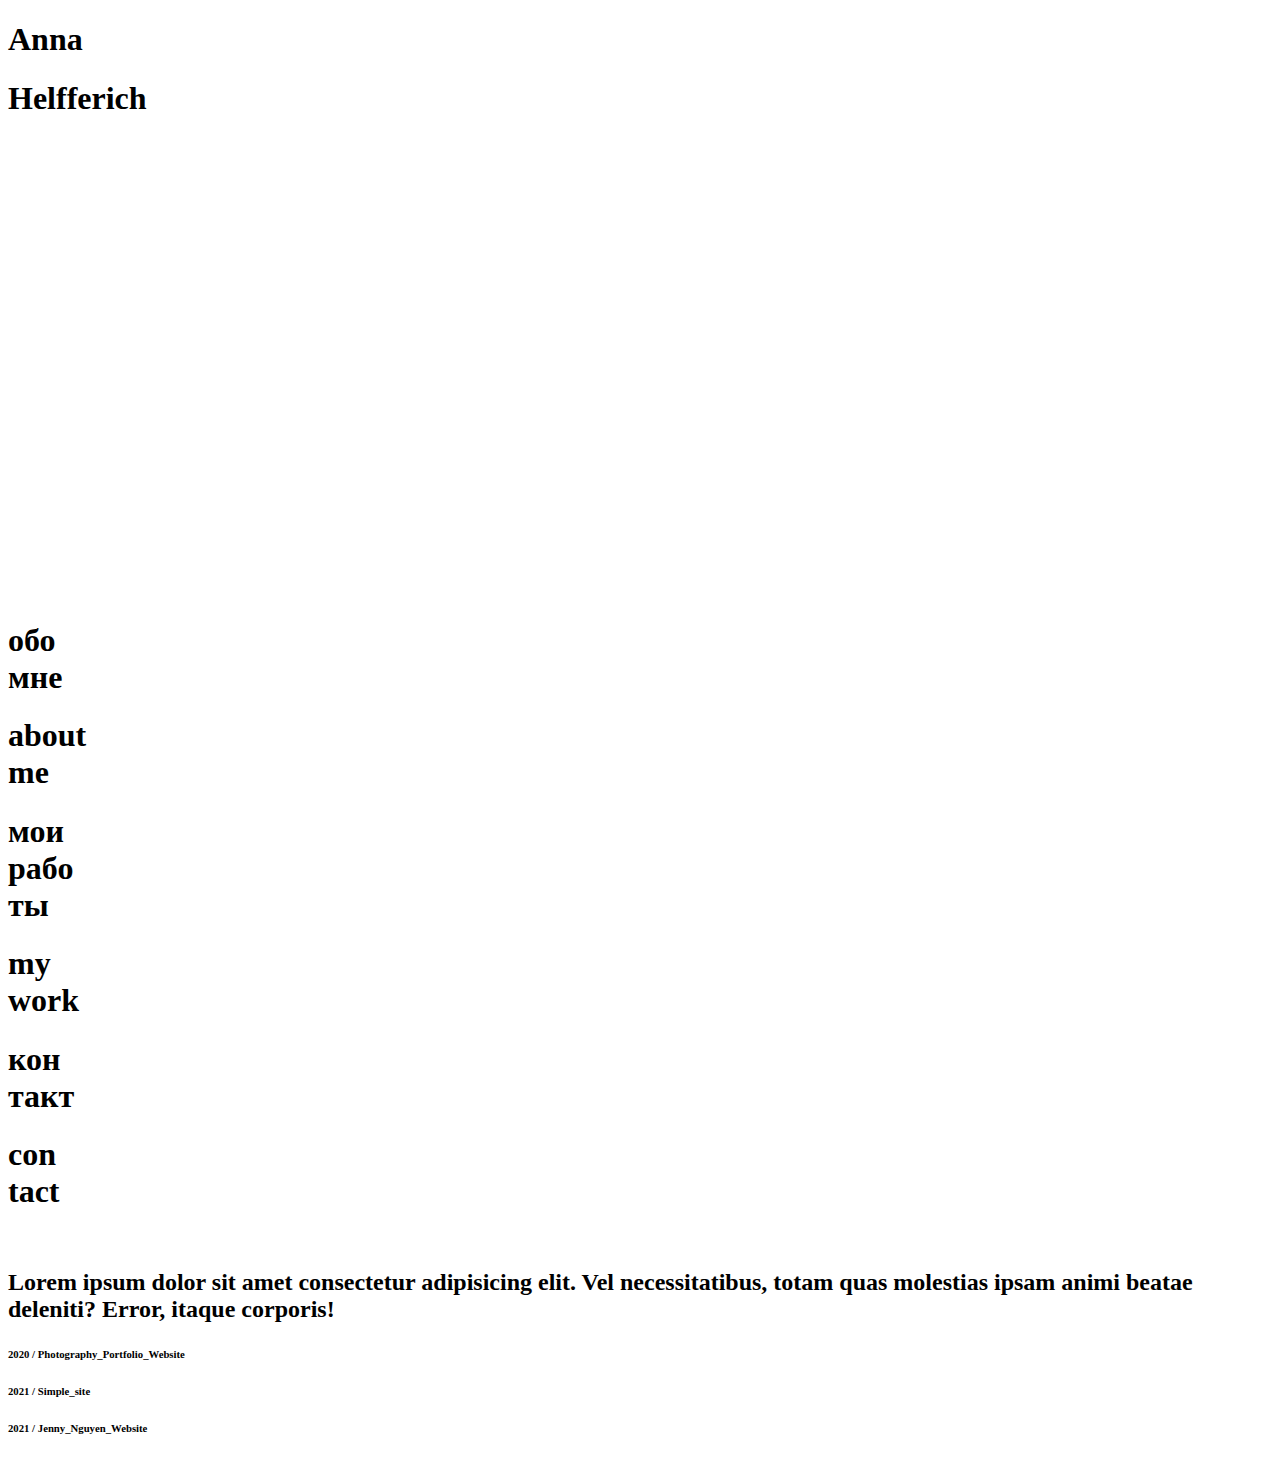
==== index.html @ 1a810a00 "19.05.2021" ====
<!DOCTYPE html>
<html lang="en">
  <head>
    <meta charset="UTF-8" />
    <meta http-equiv="X-UA-Compatible" content="IE=edge" />
    <meta name="viewport" content="width=device-width, initial-scale=1.0" />
    <link
      rel="stylesheet"
      href="https://cdnjs.cloudflare.com/ajax/libs/font-awesome/5.15.3/css/all.min.css"
      integrity="sha512-iBBXm8fW90+nuLcSKlbmrPcLa0OT92xO1BIsZ+ywDWZCvqsWgccV3gFoRBv0z+8dLJgyAHIhR35VZc2oM/gI1w=="
      crossorigin="anonymous"
      referrerpolicy="no-referrer"
    />
    <link rel="stylesheet" href="scss/style.css" />

    <title>Anna</title>
  </head>
  <body>
    <!-- ANNA HELFFERICH -->
    <aside class="left_name flex flex-jc-c flex-ai-c flex-fd-c">
      <h1 id="name"><span>A</span>nna</h1>
      <h1 id="name"><span>H</span>elfferich</h1>
      <!-- PORTRAIT -->
      <div class="anna_portrait position">
        <video autoplay muted loop>
          <source src="videos/portrait_color.mp4" />
        </video>
      </div>
      <!-- WORK -->
      <div class="anna_work position">
        <video autoplay muted loop>
          <source src="videos/work_color.mp4" />
        </video>
      </div>
      <!-- CONTACT -->
      <div class="anna_contact position">
        <video autoplay muted loop>
          <source src="videos/contact_color.mp4" />
        </video>
      </div>
    </aside>
    <!-- RIGHT SIDE -->
    <main class="selection position flex flex-ai-c flex-jc-se">
      <!-- ABOUT ME -->
      <div id="translate" class="selection_about flex flex-ai-c flex-jc-c">
        <div class="russian flex flex-ai-c flex-jc-c">
          <h1 id="russian" class="about_russian">
            обо <br />
            мне
          </h1>
        </div>
        <div class="english position flex flex-ai-c flex-jc-c">
          <h1 id="english" class="about_english">
            about <br />
            me
          </h1>
        </div>
      </div>
      <!-- WORK -->
      <div id="translate" class="selection_work flex flex-ai-c flex-jc-c">
        <div class="russian flex flex-ai-c flex-jc-c">
          <h1 id="russian" class="work_russian">
            мои <br />
            рабо <br />
            ты
          </h1>
        </div>
        <div class="english position flex flex-ai-c flex-jc-c">
          <h1 id="english" class="work_english">
            my <br />
            work
          </h1>
        </div>
      </div>
      <!-- CONTACT -->
      <div id="translate" class="selection_contact flex flex-ai-c flex-jc-c">
        <div class="russian flex flex-ai-c flex-jc-c">
          <h1 id="russian" class="contact_russian">
            кон <br />
            такт
          </h1>
        </div>
        <div class="english position flex flex-ai-c flex-jc-c">
          <h1 id="english" class="contact_english">
            con <br />
            tact
          </h1>
        </div>
      </div>
    </main>
    <!-- ABOUT ME -->
    <section id="aboutMe" class="position-f flex flex-ai-c flex-jc-c">
      <div class="aboutMe position-r flex flex-ai-c flex-jc-se">
        <div class="portrait">
          <img src="./img/1.jpg" alt="" />
        </div>
        <div class="aboutMe_info">
          <h2>
            Lorem ipsum dolor sit amet consectetur adipisicing elit. Vel
            necessitatibus, totam quas molestias ipsam animi beatae deleniti?
            Error, itaque corporis!
          </h2>
        </div>
        <i id="close" class="fas fa-times position"></i>
      </div>
    </section>

    <!-- WORK -->
    <section id="myWork" class="position-f flex flex-ai-c flex-jc-c">
      <div class="work_acc flex flex-fd-c">
        <div class="work_one">
          <div class="work_title">
            <h6 id="trigger">2020 / Photography_Portfolio_Website</h6>
          </div>
          <div id="work_first" class="work_info"></div>
        </div>
        <div class="work_one">
          <div class="work_title">
            <h6 id="trigger">2021 / Simple_site</h6>
          </div>
          <div class="work_info"></div>
        </div>
        <div class="work_one">
          <div class="work_title">
            <h6 id="trigger">2021 / Jenny_Nguyen_Website</h6>
          </div>
          <div class="work_info"></div>
        </div>
      </div>
      <i id="close_work" class="fas fa-times position"></i>
    </section>
    <div class="cursor position"></div>
    <div class="lineOne position"></div>
    <div class="lineTwo position"></div>

    <script
      src="https://cdnjs.cloudflare.com/ajax/libs/jquery/3.6.0/jquery.min.js"
      integrity="sha512-894YE6QWD5I59HgZOGReFYm4dnWc1Qt5NtvYSaNcOP+u1T9qYdvdihz0PPSiiqn/+/3e7Jo4EaG7TubfWGUrMQ=="
      crossorigin="anonymous"
    ></script>
    <script src="js/custom_cursor.js"></script>
    <script src="js/aboutMe.js"></script>
    <script src="js/work.js"></script>
  </body>
</html>
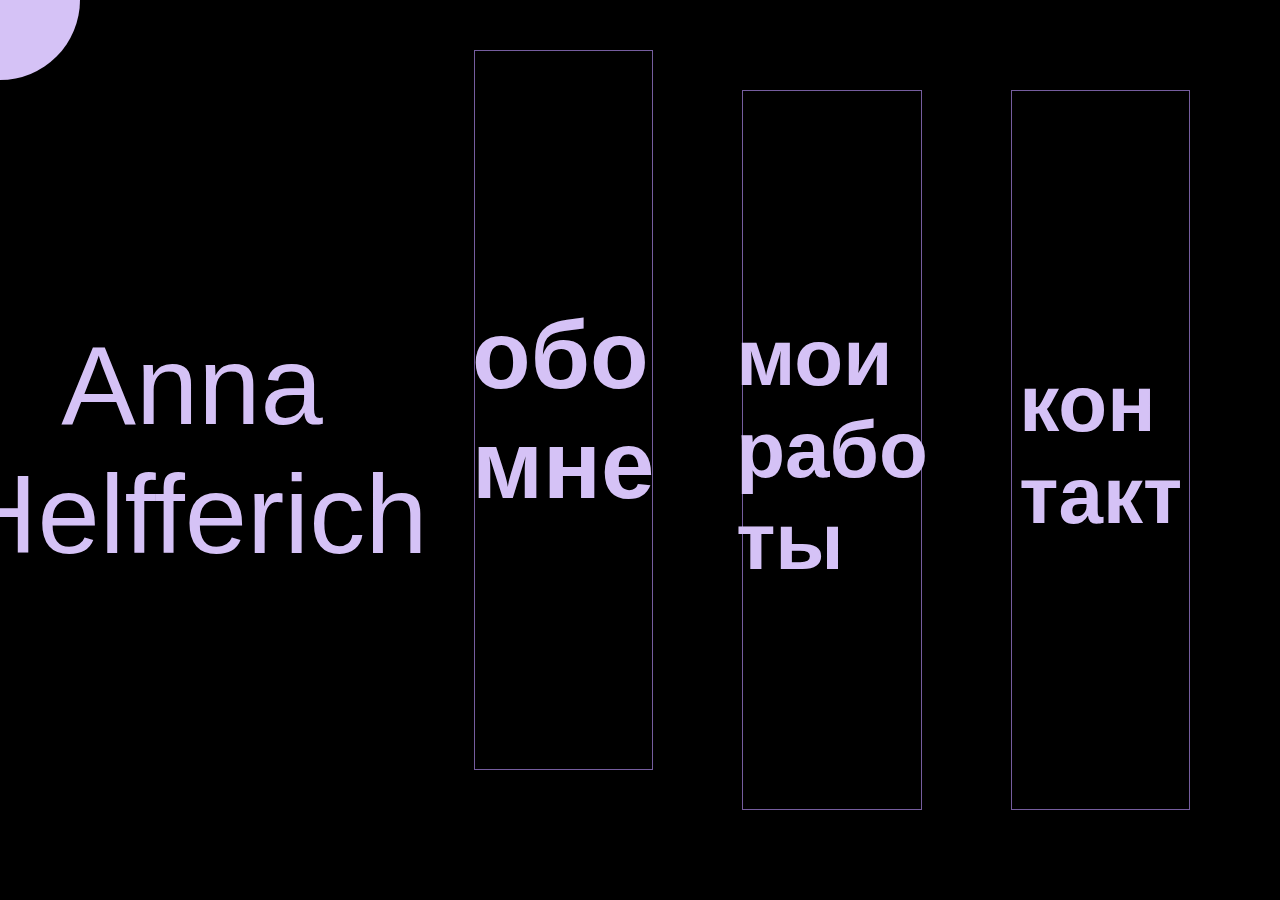
==== commit 1eb9050f: "19.05.2021_photos for work" ====
--- a/index.html
+++ b/index.html
@@ -29,7 +29,7 @@
       <!-- WORK -->
       <div class="anna_work position">
         <video autoplay muted loop>
-          <source src="videos/work_color.mp4" />
+          <source src="videos/work_res.mp4" />
         </video>
       </div>
       <!-- CONTACT -->
--- a/scss/style.css
+++ b/scss/style.css
@@ -0,0 +1,519 @@
+/* FONTS */
+/* === Small CSS Reset === */
+* {
+  margin: 0;
+  padding: 0;
+}
+
+*,
+*::after,
+*::before {
+  -webkit-box-sizing: border-box;
+          box-sizing: border-box;
+}
+
+.flex {
+  display: -webkit-box;
+  display: -ms-flexbox;
+  display: flex;
+}
+
+.flex-ai-c {
+  -webkit-box-align: center;
+      -ms-flex-align: center;
+          align-items: center;
+}
+
+.flex-ai-s {
+  -webkit-box-align: stretch;
+      -ms-flex-align: stretch;
+          align-items: stretch;
+}
+
+.flex-jc-c {
+  -webkit-box-pack: center;
+      -ms-flex-pack: center;
+          justify-content: center;
+}
+
+.flex-jc-fe {
+  -webkit-box-pack: end;
+      -ms-flex-pack: end;
+          justify-content: flex-end;
+}
+
+.flex-jc-fs {
+  -webkit-box-pack: start;
+      -ms-flex-pack: start;
+          justify-content: flex-start;
+}
+
+.flex-fd-c {
+  -webkit-box-orient: vertical;
+  -webkit-box-direction: normal;
+      -ms-flex-direction: column;
+          flex-direction: column;
+}
+
+.flex-jc-sb {
+  -webkit-box-pack: justify;
+      -ms-flex-pack: justify;
+          justify-content: space-between;
+}
+
+.flex-jc-se {
+  -webkit-box-pack: space-evenly;
+      -ms-flex-pack: space-evenly;
+          justify-content: space-evenly;
+}
+
+/* FLOAT */
+.float {
+  float: left;
+}
+
+.float-r {
+  float: right;
+}
+
+/* POSITIONING */
+.position {
+  position: absolute;
+}
+
+.position-r {
+  position: relative;
+}
+
+.position-f {
+  position: fixed;
+}
+
+/* TEXT-ALIGN */
+.text-c {
+  text-align: center;
+}
+
+/* HEIGHT */
+.h-100 {
+  height: 100%;
+}
+
+/* BOTTOM */
+.bottom {
+  bottom: 0;
+}
+
+/* TOP */
+.top {
+  top: 0;
+}
+
+/* BACKGROUND */
+.bg {
+  background-position: center;
+  background-repeat: no-repeat;
+  background-size: cover;
+}
+
+body {
+  font-family: "Raleway", sans-serif;
+  background-color: black;
+  /*   background-image: linear-gradient(
+    #5b0a91,
+    #4d0f77,
+    #3f115f,
+    #311147,
+    #230f31,
+    #17091c,
+    #000
+  ); */
+}
+
+/* FONTS */
+body {
+  width: 100vw;
+  height: 100vh;
+  overflow: hidden;
+  cursor: none;
+}
+
+/* ASIDE LEFT */
+.left_name {
+  /* border: solid 1px $brighter_violet; */
+  width: 30%;
+  height: 100%;
+}
+
+.left_name h1 {
+  font-size: 7rem;
+  font-weight: 300;
+  color: #d5c2f6;
+  -webkit-animation: AnnaHelfferich 4s forwards;
+          animation: AnnaHelfferich 4s forwards;
+}
+
+.left_name h1 span {
+  -webkit-animation: colorA 5s ease-in-out infinite alternate;
+          animation: colorA 5s ease-in-out infinite alternate;
+}
+
+.selection {
+  /* border: solid 1px $brighter_violet; */
+  top: 0;
+  right: 0;
+  width: 70%;
+  height: 100%;
+}
+
+.selection_about {
+  border: solid 1px #755d9e;
+  width: 20%;
+  height: 80%;
+  margin-bottom: 5rem;
+}
+
+.selection_about .russian {
+  /* border: solid 1px yellow; */
+  width: 100%;
+  height: 100%;
+}
+
+.selection_about h1.about_russian {
+  /*    border: solid 1px white; */
+  padding: 50px;
+  font-size: 6rem;
+  color: #d5c2f6;
+}
+
+.selection_about h1.about_english {
+  /*   border: solid 1px rgb(251, 29, 29); */
+  padding: 50px;
+  font-size: 5rem;
+  color: #000;
+  opacity: 0;
+  cursor: pointer;
+}
+
+.selection_work {
+  border: solid 1px #755d9e;
+  width: 20%;
+  height: 80%;
+}
+
+.selection_work .russian {
+  /*  border: solid 1px white; */
+  width: 100%;
+  height: 100%;
+}
+
+.selection_work h1.work_russian {
+  font-size: 5rem;
+  color: #d5c2f6;
+}
+
+.selection_work h1.work_english {
+  font-size: 5rem;
+  color: #000;
+  opacity: 0;
+  cursor: pointer;
+}
+
+.selection_contact {
+  border: solid 1px #755d9e;
+  width: 20%;
+  height: 80%;
+}
+
+.selection_contact .russian {
+  /*  border: solid 1px white; */
+  width: 100%;
+  height: 100%;
+}
+
+.selection_contact h1.contact_russian {
+  font-size: 5rem;
+  color: #d5c2f6;
+}
+
+.selection_contact h1.contact_english {
+  font-size: 5rem;
+  color: #000;
+  opacity: 0;
+  cursor: pointer;
+}
+
+#translate {
+  -webkit-transition: 1s ease-in-out;
+  transition: 1s ease-in-out;
+}
+
+/* CURSOR */
+.cursor {
+  top: 0;
+  background-color: #d5c2f6;
+  width: 10rem;
+  height: 10rem;
+  border-radius: 50%;
+  z-index: -5;
+  -webkit-transform: translate(-50%, -50%);
+          transform: translate(-50%, -50%);
+  pointer-events: none;
+  -webkit-transition-duration: 50ms;
+          transition-duration: 50ms;
+  -webkit-transition-timing-function: ease-in-out;
+          transition-timing-function: ease-in-out;
+}
+
+.bigger_cursor {
+  width: 20rem;
+  height: 20rem;
+}
+
+/* VIDEO */
+.anna_portrait {
+  display: none;
+  top: 0;
+  z-index: -10;
+  height: 100%;
+}
+
+.anna_portrait video {
+  width: 100%;
+  height: 100%;
+  -o-object-fit: cover;
+     object-fit: cover;
+  opacity: 0.5;
+}
+
+.anna_work {
+  display: none;
+  height: 100%;
+}
+
+.anna_work video {
+  width: 100%;
+  height: 100%;
+  -o-object-fit: cover;
+     object-fit: cover;
+  opacity: 0.5;
+}
+
+.anna_contact {
+  display: none;
+  height: 100%;
+}
+
+.anna_contact video {
+  width: 100%;
+  height: 100%;
+  -o-object-fit: cover;
+     object-fit: cover;
+  opacity: 0.5;
+}
+
+.lineOne {
+  height: 1px;
+  background-color: #755d9e;
+  top: 2rem;
+  left: 30%;
+  -webkit-animation: onLoadWidth 2s ease-in-out forwards;
+          animation: onLoadWidth 2s ease-in-out forwards;
+}
+
+.lineTwo {
+  width: 1px;
+  background-color: #8a7ba5;
+  top: 3rem;
+  left: 30%;
+  -webkit-animation: onLoadHeight 2s ease-in-out forwards;
+          animation: onLoadHeight 2s ease-in-out forwards;
+}
+
+@-webkit-keyframes onLoadWidth {
+  from {
+    width: 0%;
+  }
+  to {
+    width: 100%;
+  }
+}
+
+@keyframes onLoadWidth {
+  from {
+    width: 0%;
+  }
+  to {
+    width: 100%;
+  }
+}
+
+@-webkit-keyframes onLoadHeight {
+  from {
+    height: 0%;
+  }
+  to {
+    height: 100%;
+  }
+}
+
+@keyframes onLoadHeight {
+  from {
+    height: 0%;
+  }
+  to {
+    height: 100%;
+  }
+}
+
+@-webkit-keyframes AnnaHelfferich {
+  from {
+    color: #000;
+    letter-spacing: 5px;
+    font-weight: 300;
+  }
+  to {
+    color: #d5c2f6;
+    letter-spacing: 1px;
+    font-weight: 400;
+  }
+}
+
+@keyframes AnnaHelfferich {
+  from {
+    color: #000;
+    letter-spacing: 5px;
+    font-weight: 300;
+  }
+  to {
+    color: #d5c2f6;
+    letter-spacing: 1px;
+    font-weight: 400;
+  }
+}
+
+@-webkit-keyframes colorA {
+  0% {
+    color: #d5c2f6;
+  }
+  100% {
+    color: #8766c0;
+  }
+}
+
+@keyframes colorA {
+  0% {
+    color: #d5c2f6;
+  }
+  100% {
+    color: #8766c0;
+  }
+}
+
+/* ABOUT ME */
+#aboutMe {
+  margin-left: -120rem;
+  -webkit-transition: 1s ease-in-out;
+  transition: 1s ease-in-out;
+  z-index: 10;
+  background-image: -webkit-gradient(linear, left top, left bottom, from(#5b0a9181), color-stop(#4d0f7788), color-stop(#3f115f81), color-stop(#3111476e), color-stop(#230f316c), color-stop(#17091c6c), to(rgba(0, 0, 0, 0.438)));
+  background-image: linear-gradient(#5b0a9181, #4d0f7788, #3f115f81, #3111476e, #230f316c, #17091c6c, rgba(0, 0, 0, 0.438));
+  width: 100%;
+  height: 100%;
+  top: 0;
+}
+
+#aboutMe .portrait {
+  width: 20%;
+}
+
+#aboutMe .portrait img {
+  width: 100%;
+}
+
+#aboutMe .aboutMe {
+  cursor: default;
+  width: 80%;
+  height: 80%;
+  background-color: #000;
+}
+
+#aboutMe .aboutMe_info {
+  width: 30%;
+}
+
+#aboutMe .aboutMe_info h2 {
+  color: #e2d6f6;
+}
+
+#aboutMe i {
+  color: #8a7ba5;
+  font-size: 3rem;
+  top: 2rem;
+  right: 5rem;
+  cursor: pointer;
+}
+
+#aboutMe i:hover {
+  color: #ece4fa;
+}
+
+/* WORK */
+#myWork {
+  margin-top: 120rem;
+  -webkit-transition: 1s ease-in-out;
+  transition: 1s ease-in-out;
+  z-index: 10;
+  background-image: -webkit-gradient(linear, left top, left bottom, from(#5b0a9181), color-stop(#4d0f7788), color-stop(#3f115f81), color-stop(#3111476e), color-stop(#230f316c), color-stop(#17091c6c), to(rgba(0, 0, 0, 0.438)));
+  background-image: linear-gradient(#5b0a9181, #4d0f7788, #3f115f81, #3111476e, #230f316c, #17091c6c, rgba(0, 0, 0, 0.438));
+  width: 100%;
+  height: 100%;
+  top: 0;
+}
+
+#myWork .work_acc {
+  cursor: default;
+  width: 80%;
+  height: 80%;
+  background-color: #000;
+}
+
+#myWork .work_acc .work_one {
+  border: solid 1px #fff;
+  width: 100%;
+  height: 100%;
+}
+
+#myWork .work_acc .work_one .work_title {
+  /* border: solid 1px yellow; */
+  height: 20%;
+}
+
+#myWork .work_acc .work_one .work_title h6 {
+  cursor: pointer;
+  color: #d5c2f6;
+  font-size: 2rem;
+}
+
+#myWork .work_acc .work_one .work_info {
+  display: none;
+  background-color: #8a7ba5;
+  height: 80%;
+}
+
+#myWork #close_work {
+  color: #8a7ba5;
+  font-size: 3rem;
+  top: 2rem;
+  right: 5rem;
+  cursor: pointer;
+}
+
+#myWork #close_work:hover {
+  color: #ece4fa;
+}
+
+#work_first {
+  height: 100%;
+}
+/*# sourceMappingURL=style.css.map */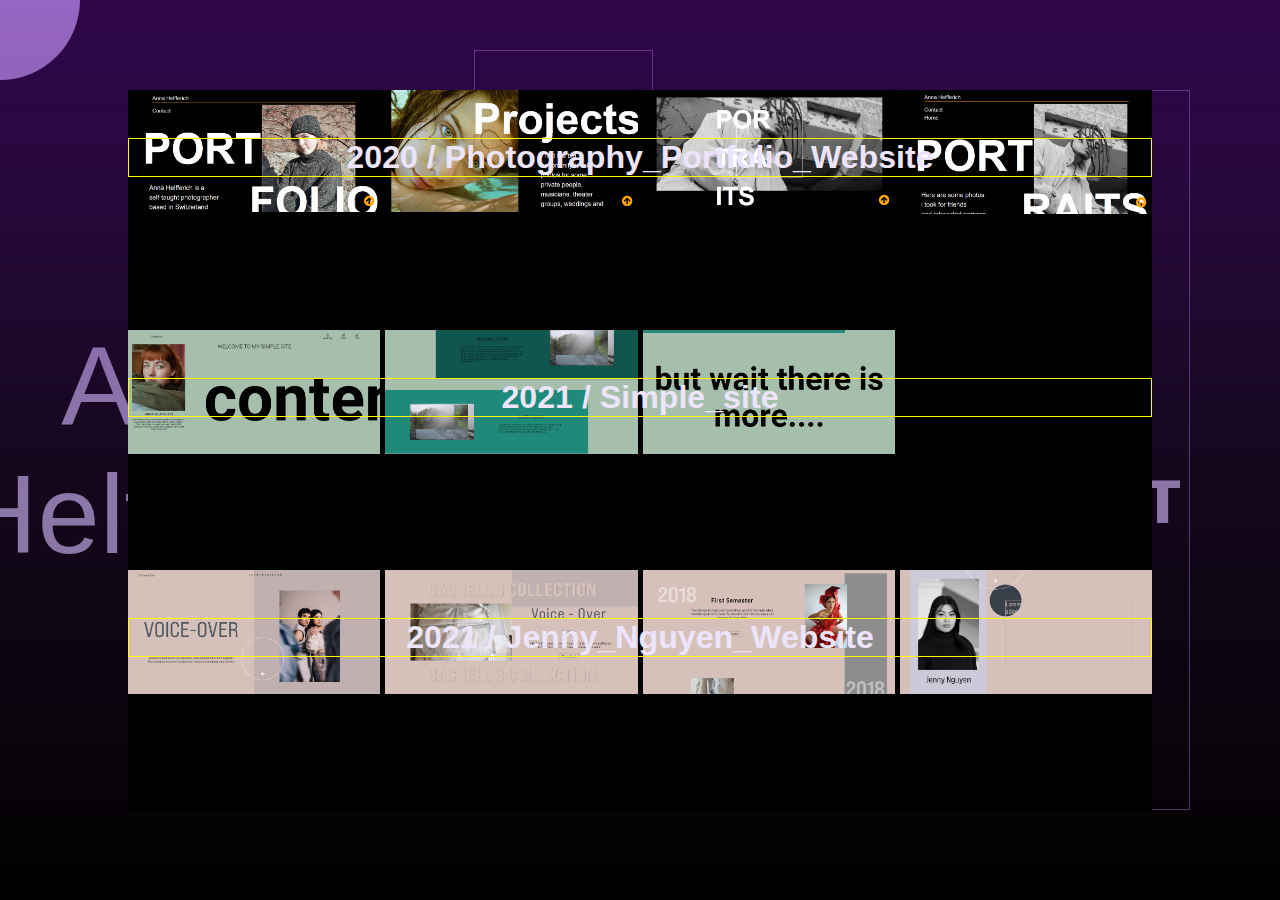
==== commit 24b33f1d: "19.05.2021" ====
--- a/index.html
+++ b/index.html
@@ -107,24 +107,41 @@
 
     <!-- WORK -->
     <section id="myWork" class="position-f flex flex-ai-c flex-jc-c">
-      <div class="work_acc flex flex-fd-c">
-        <div class="work_one">
-          <div class="work_title">
-            <h6 id="trigger">2020 / Photography_Portfolio_Website</h6>
+      <div class="work_prev flex flex-fd-c">
+        <div class="work position-r">
+          <div class="work_title position text-c">
+            <h6>2020 / Photography_Portfolio_Website</h6>
           </div>
-          <div id="work_first" class="work_info"></div>
+          <img src="./img/work/anna_01.jpg" alt="" />
+          <img src="./img/work/anna_02.jpg" alt="" />
+          <img src="./img/work/anna_03.jpg" alt="" />
+          <img src="./img/work/anna_04.jpg" alt="" />
         </div>
-        <div class="work_one">
-          <div class="work_title">
-            <h6 id="trigger">2021 / Simple_site</h6>
+        <!-- TWO -->
+        <div class="work position-r">
+          <div class="work_title position text-c">
+            <h6>2021 / Simple_site</h6>
           </div>
-          <div class="work_info"></div>
+          <img src="./img/work/simple_site_01.jpg" alt="" />
+          <img src="./img/work/simple_site_02.jpg" alt="" />
+          <img src="./img/work/simple_site_03.jpg" alt="" />
+          <video
+            autoplay
+            muted
+            loop
+            style="width: 100%"
+            src="./videos/simple_site.mp4"
+          ></video>
         </div>
-        <div class="work_one">
-          <div class="work_title">
-            <h6 id="trigger">2021 / Jenny_Nguyen_Website</h6>
+        <!-- THREE -->
+        <div class="work position-r">
+          <div class="work_title position text-c">
+            <h6>2021 / Jenny_Nguyen_Website</h6>
           </div>
-          <div class="work_info"></div>
+          <img src="./img/work/jenny_01.jpg" alt="" />
+          <img src="./img/work/jenny_02.jpg" alt="" />
+          <img src="./img/work/jenny_03.jpg" alt="" />
+          <img src="./img/work/jenny_04.jpg" alt="" />
         </div>
       </div>
       <i id="close_work" class="fas fa-times position"></i>
--- a/scss/style.css
+++ b/scss/style.css
@@ -460,7 +460,7 @@
 
 /* WORK */
 #myWork {
-  margin-top: 120rem;
+  /*   margin-top: 120rem; */
   -webkit-transition: 1s ease-in-out;
   transition: 1s ease-in-out;
   z-index: 10;
@@ -471,34 +471,33 @@
   top: 0;
 }
 
-#myWork .work_acc {
+#myWork .work_prev {
   cursor: default;
   width: 80%;
   height: 80%;
   background-color: #000;
 }
 
-#myWork .work_acc .work_one {
-  border: solid 1px #fff;
-  width: 100%;
-  height: 100%;
-}
-
-#myWork .work_acc .work_one .work_title {
-  /* border: solid 1px yellow; */
-  height: 20%;
-}
-
-#myWork .work_acc .work_one .work_title h6 {
-  cursor: pointer;
-  color: #d5c2f6;
-  font-size: 2rem;
-}
-
-#myWork .work_acc .work_one .work_info {
-  display: none;
-  background-color: #8a7ba5;
-  height: 80%;
+#myWork .work_prev .work {
+  width: 100%;
+  height: 100%;
+  display: -ms-grid;
+  display: grid;
+  -ms-grid-columns: (1fr)[4];
+      grid-template-columns: repeat(4, 1fr);
+  gap: 5px;
+}
+
+#myWork .work_prev .work img {
+  width: 100%;
+}
+
+#myWork .work_prev .work .work_title {
+  border: solid 1px yellow;
+  width: 100%;
+  color: #ece4fa;
+  font-size: 3rem;
+  top: 3rem;
 }
 
 #myWork #close_work {
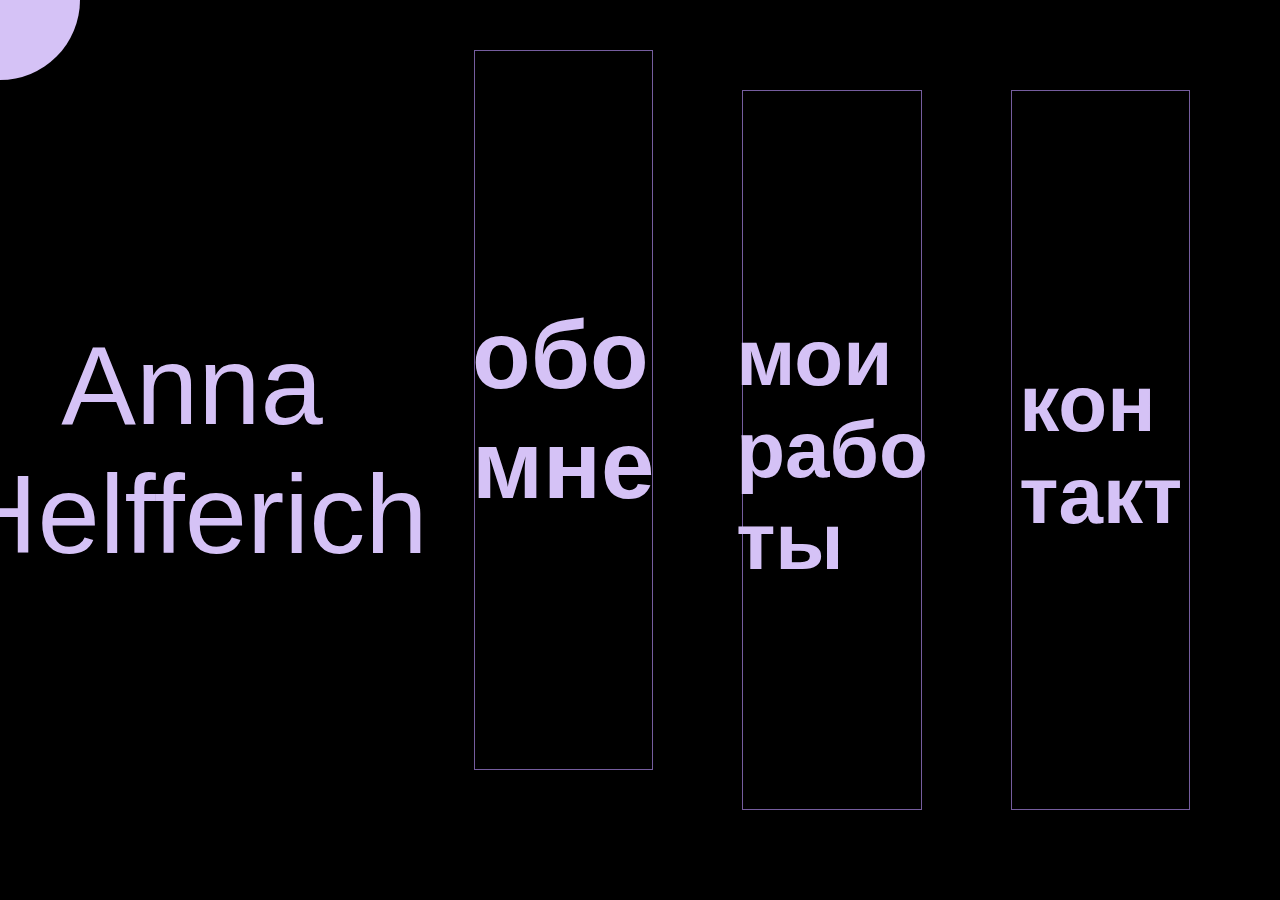
==== commit 29b7cf55: "19.05.2021" ====
--- a/index.html
+++ b/index.html
@@ -114,8 +114,14 @@
           </div>
           <img src="./img/work/anna_01.jpg" alt="" />
           <img src="./img/work/anna_02.jpg" alt="" />
-          <img src="./img/work/anna_03.jpg" alt="" />
-          <img src="./img/work/anna_04.jpg" alt="" />
+          <video
+            autoplay
+            muted
+            loop
+            style="width: 100%"
+            src="./videos/photography_portfolio.mp4"
+          ></video>
+          <img src="./img/work/anna_05.jpg" alt="" />
         </div>
         <!-- TWO -->
         <div class="work position-r">
@@ -139,7 +145,13 @@
             <h6>2021 / Jenny_Nguyen_Website</h6>
           </div>
           <img src="./img/work/jenny_01.jpg" alt="" />
-          <img src="./img/work/jenny_02.jpg" alt="" />
+          <video
+            autoplay
+            muted
+            loop
+            style="width: 100%"
+            src="./videos/jenny_nguyen.mp4"
+          ></video>
           <img src="./img/work/jenny_03.jpg" alt="" />
           <img src="./img/work/jenny_04.jpg" alt="" />
         </div>
--- a/scss/style.css
+++ b/scss/style.css
@@ -460,7 +460,7 @@
 
 /* WORK */
 #myWork {
-  /*   margin-top: 120rem; */
+  margin-top: 120rem;
   -webkit-transition: 1s ease-in-out;
   transition: 1s ease-in-out;
   z-index: 10;
@@ -472,6 +472,7 @@
 }
 
 #myWork .work_prev {
+  overflow: hidden;
   cursor: default;
   width: 80%;
   height: 80%;
@@ -479,6 +480,8 @@
 }
 
 #myWork .work_prev .work {
+  /*   border: solid 1px red; */
+  cursor: pointer;
   width: 100%;
   height: 100%;
   display: -ms-grid;
@@ -490,13 +493,19 @@
 
 #myWork .work_prev .work img {
   width: 100%;
+  opacity: 0;
+}
+
+#myWork .work_prev .work video {
+  margin-top: -1.3rem;
+  opacity: 0;
 }
 
 #myWork .work_prev .work .work_title {
-  border: solid 1px yellow;
+  border: solid 1px #755d9e;
   width: 100%;
   color: #ece4fa;
-  font-size: 3rem;
+  font-size: 4rem;
   top: 3rem;
 }
 
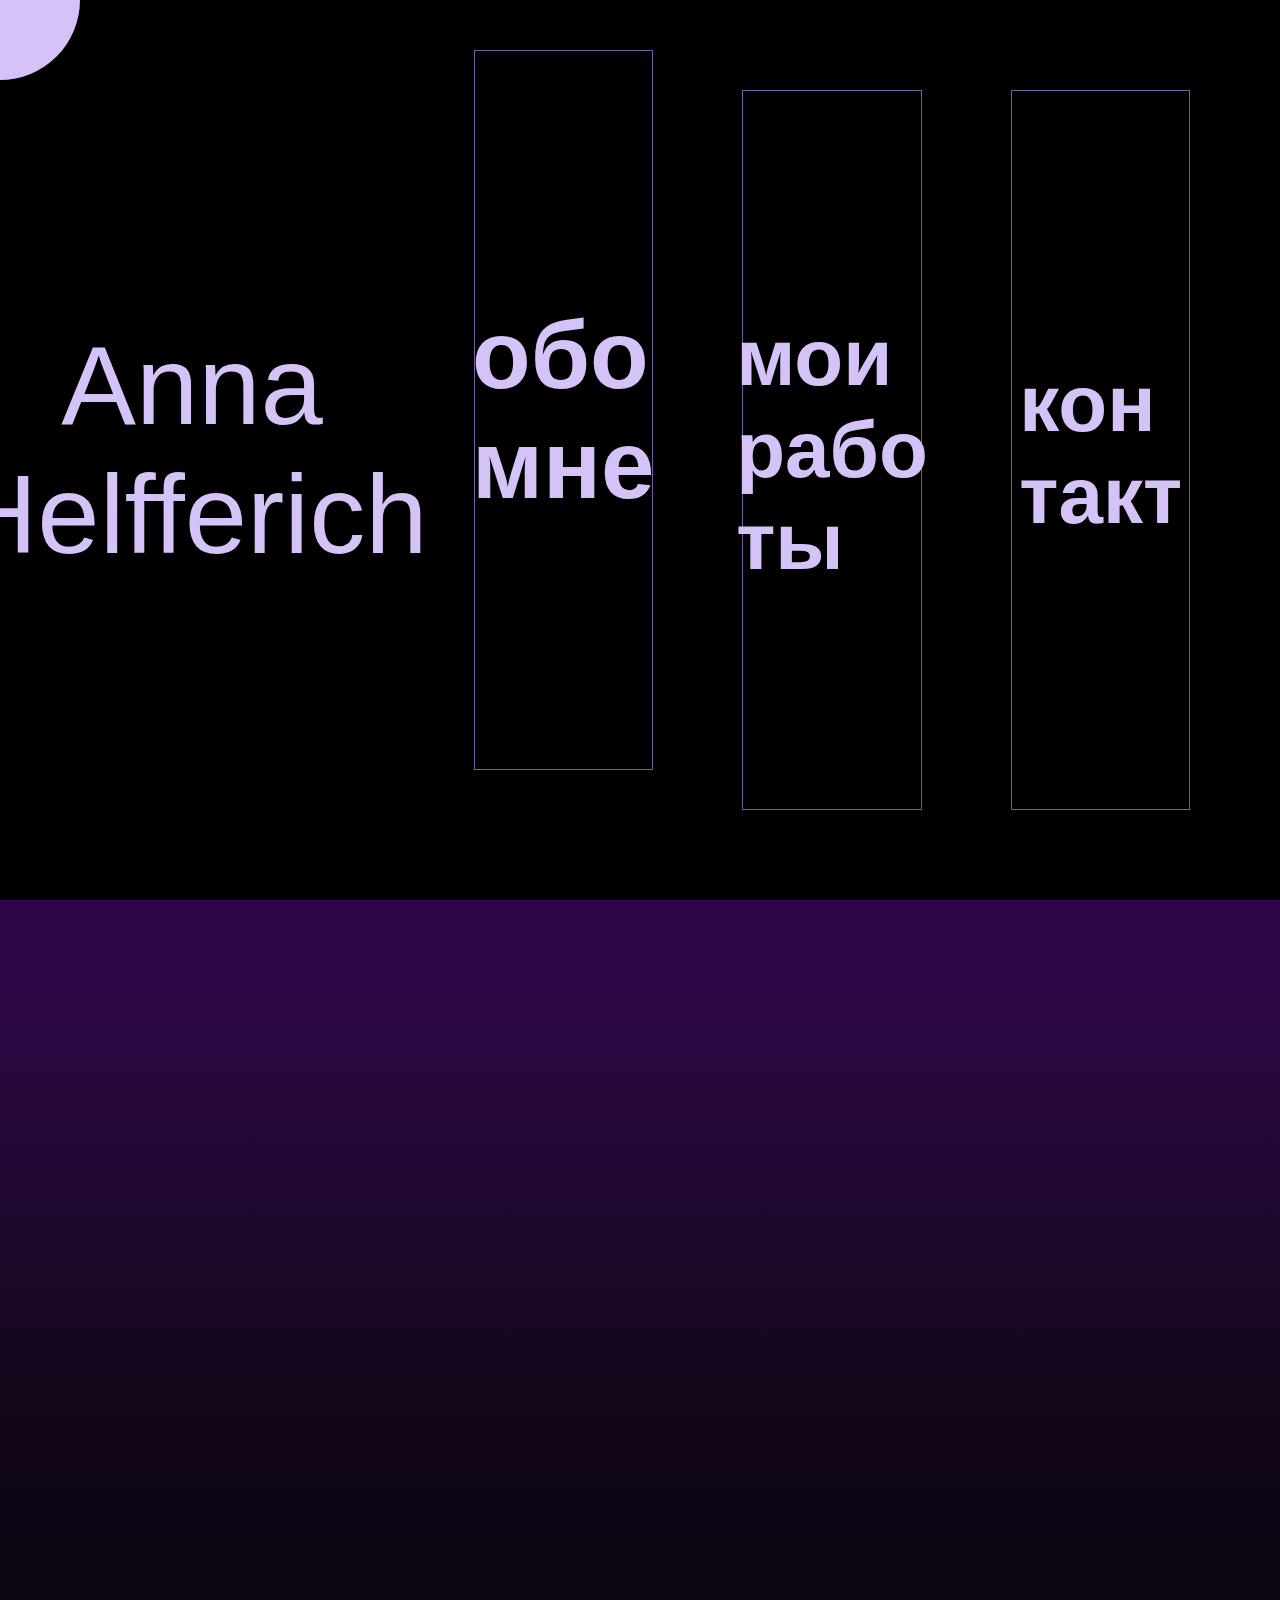
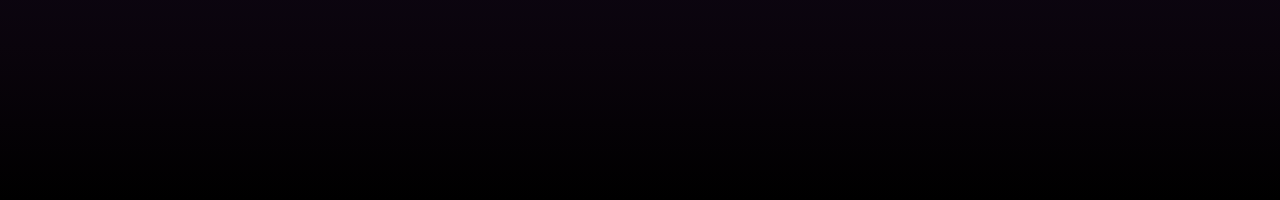
==== commit 71aac7f7: "19.05.2021" ====
--- a/index.html
+++ b/index.html
@@ -18,8 +18,8 @@
   <body>
     <!-- ANNA HELFFERICH -->
     <aside class="left_name flex flex-jc-c flex-ai-c flex-fd-c">
-      <h1 id="name"><span>A</span>nna</h1>
-      <h1 id="name"><span>H</span>elfferich</h1>
+      <h1 id="name">Anna</h1>
+      <h1 id="name">Helfferich</h1>
       <!-- PORTRAIT -->
       <div class="anna_portrait position">
         <video autoplay muted loop>
@@ -109,12 +109,15 @@
     <section id="myWork" class="position-f flex flex-ai-c flex-jc-c">
       <div class="work_prev flex flex-fd-c">
         <div class="work position-r">
-          <div class="work_title position text-c">
-            <h6>2020 / Photography_Portfolio_Website</h6>
+          <div id="photo" class="work_title position text-c">
+            <a href="#">
+              <h6>2020 / Photography_Portfolio_Website</h6>
+            </a>
           </div>
           <img src="./img/work/anna_01.jpg" alt="" />
           <img src="./img/work/anna_02.jpg" alt="" />
           <video
+            id="photo_vid"
             autoplay
             muted
             loop
@@ -125,13 +128,16 @@
         </div>
         <!-- TWO -->
         <div class="work position-r">
-          <div class="work_title position text-c">
-            <h6>2021 / Simple_site</h6>
+          <div id="simple" class="work_title position text-c">
+            <a href="#">
+              <h6>2021 / Simple_site</h6>
+            </a>
           </div>
           <img src="./img/work/simple_site_01.jpg" alt="" />
           <img src="./img/work/simple_site_02.jpg" alt="" />
           <img src="./img/work/simple_site_03.jpg" alt="" />
           <video
+            id="simple_vid"
             autoplay
             muted
             loop
@@ -141,11 +147,14 @@
         </div>
         <!-- THREE -->
         <div class="work position-r">
-          <div class="work_title position text-c">
-            <h6>2021 / Jenny_Nguyen_Website</h6>
+          <div id="jenny" class="work_title position text-c">
+            <a href="#">
+              <h6>2021 / Jenny_Nguyen_Website</h6>
+            </a>
           </div>
           <img src="./img/work/jenny_01.jpg" alt="" />
           <video
+            id="jenny_vid"
             autoplay
             muted
             loop
@@ -157,6 +166,11 @@
         </div>
       </div>
       <i id="close_work" class="fas fa-times position"></i>
+    </section>
+
+    <!-- CONTACT -->
+    <section id="contact">
+      <div class="contact"></div>
     </section>
     <div class="cursor position"></div>
     <div class="lineOne position"></div>
--- a/scss/style.css
+++ b/scss/style.css
@@ -153,11 +153,6 @@
           animation: AnnaHelfferich 4s forwards;
 }
 
-.left_name h1 span {
-  -webkit-animation: colorA 5s ease-in-out infinite alternate;
-          animation: colorA 5s ease-in-out infinite alternate;
-}
-
 .selection {
   /* border: solid 1px $brighter_violet; */
   top: 0;
@@ -481,7 +476,6 @@
 
 #myWork .work_prev .work {
   /*   border: solid 1px red; */
-  cursor: pointer;
   width: 100%;
   height: 100%;
   display: -ms-grid;
@@ -489,24 +483,34 @@
   -ms-grid-columns: (1fr)[4];
       grid-template-columns: repeat(4, 1fr);
   gap: 5px;
+  opacity: 1;
 }
 
 #myWork .work_prev .work img {
   width: 100%;
-  opacity: 0;
+  opacity: 0.2;
 }
 
 #myWork .work_prev .work video {
   margin-top: -1.3rem;
-  opacity: 0;
+  opacity: 0.2;
 }
 
 #myWork .work_prev .work .work_title {
-  border: solid 1px #755d9e;
+  cursor: pointer;
+  z-index: 10;
+}
+
+#myWork .work_prev .work .work_title a {
   width: 100%;
   color: #ece4fa;
-  font-size: 4rem;
+  font-size: 3rem;
   top: 3rem;
+  text-decoration: none;
+}
+
+#myWork .work_prev .work .work_title a:hover {
+  /*   color: #ac7ffa; */
 }
 
 #myWork #close_work {
@@ -524,4 +528,13 @@
 #work_first {
   height: 100%;
 }
+
+#contact {
+  z-index: 10;
+  background-image: -webkit-gradient(linear, left top, left bottom, from(#5b0a9181), color-stop(#4d0f7788), color-stop(#3f115f81), color-stop(#3111476e), color-stop(#230f316c), color-stop(#17091c6c), to(rgba(0, 0, 0, 0.438)));
+  background-image: linear-gradient(#5b0a9181, #4d0f7788, #3f115f81, #3111476e, #230f316c, #17091c6c, rgba(0, 0, 0, 0.438));
+  width: 100%;
+  height: 100%;
+  top: 0;
+}
 /*# sourceMappingURL=style.css.map */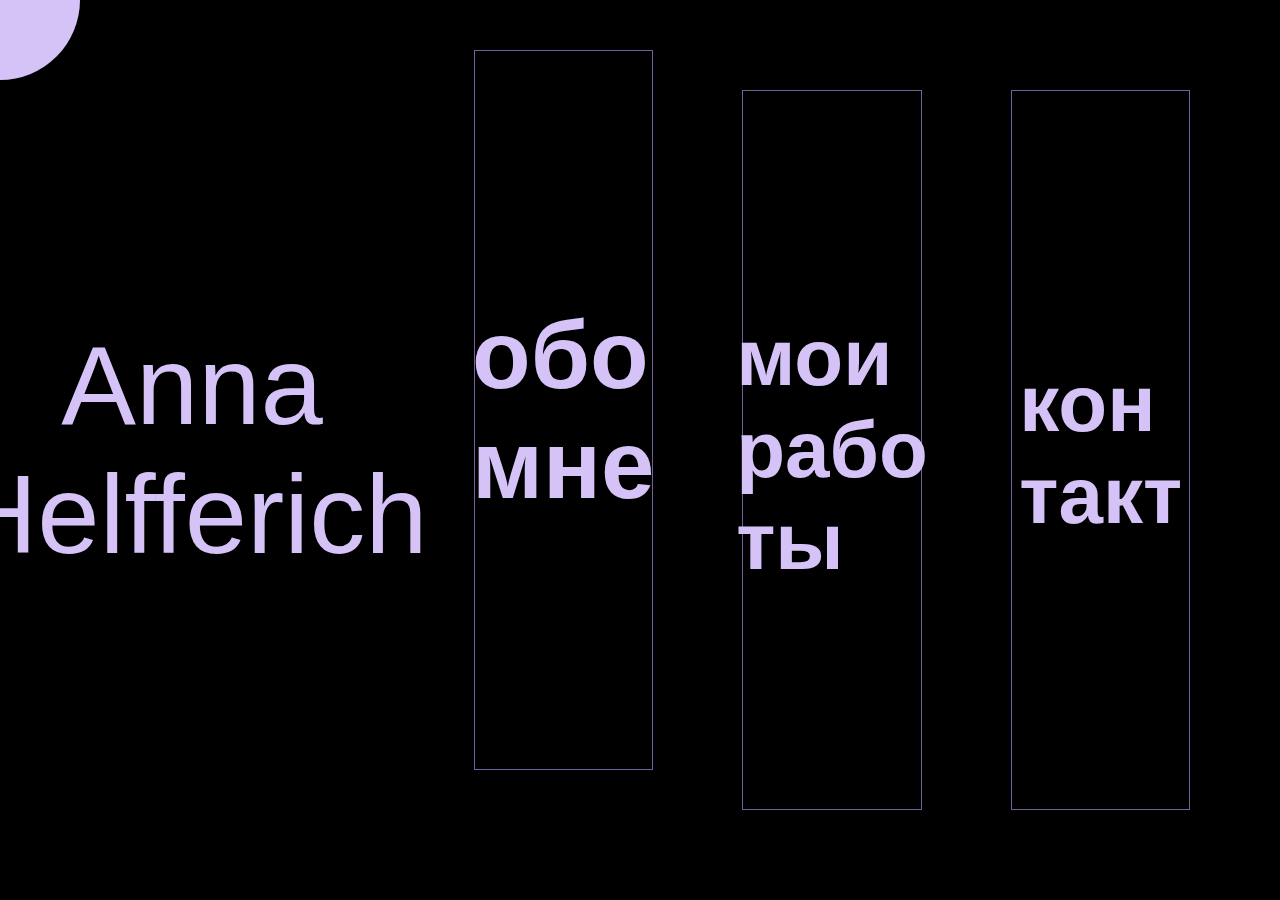
==== commit 4af88f62: "20.05.2021" ====
--- a/index.html
+++ b/index.html
@@ -34,9 +34,10 @@
       </div>
       <!-- CONTACT -->
       <div class="anna_contact position">
-        <video autoplay muted loop>
+        <div class="form_wrapper position"></div>
+        <!--   <video autoplay muted loop>
           <source src="videos/contact_color.mp4" />
-        </video>
+        </video> -->
       </div>
     </aside>
     <!-- RIGHT SIDE -->
@@ -169,8 +170,32 @@
     </section>
 
     <!-- CONTACT -->
-    <section id="contact">
-      <div class="contact"></div>
+    <section id="contact" class="position flex flex-ai-c flex-jc-c">
+      <div class="contact flex flex-ai-c flex-jc-c">
+          <form class="contact_me">
+          <div class="contact_me-nameEtc flex flex-ai-c flex-jc-c ">
+            <label for="first_name">First name</label>
+            <input id="first_name" type="text" name="first_name"  placeholder="Anna">
+            <br>
+            <label for="last_name">Last Name</label>
+            <input id="last_name" type="text" name="last_name" id="last_name" placeholder="Helfferich">
+            <br>
+            <label for="email">Email</label>
+            <input id="email" type="email" name="email" id="email" placeholder="Anna.H@mail.de">
+          </div>
+
+
+           <div class="contact_me-message flex flex-ai-c flex-jc-c flex-fd-c">
+            <label for="message"></label>
+            <textarea id="message" name=#message" id="message" cols="30" rows="10" placeholder="Enter your message here..."></textarea>
+            <div class="button">
+             <input type="submit" name="submit" id="submit">
+             <input type="reset" value="Reset" name="clear" id="clear">
+            </div>
+           </div>
+        </form>
+          <i id="close_contact" class="fas fa-times position"></i>
+      </div>
     </section>
     <div class="cursor position"></div>
     <div class="lineOne position"></div>
@@ -184,5 +209,6 @@
     <script src="js/custom_cursor.js"></script>
     <script src="js/aboutMe.js"></script>
     <script src="js/work.js"></script>
+    <script src="js/contact.js"></script>
   </body>
 </html>
--- a/scss/style.css
+++ b/scss/style.css
@@ -297,14 +297,12 @@
 .anna_contact {
   display: none;
   height: 100%;
-}
-
-.anna_contact video {
-  width: 100%;
-  height: 100%;
-  -o-object-fit: cover;
-     object-fit: cover;
-  opacity: 0.5;
+  /*  video {
+    width: 100%;
+    height: 100%;
+    object-fit: cover;
+    opacity: 0.5;
+  } */
 }
 
 .lineOne {
@@ -411,8 +409,8 @@
   -webkit-transition: 1s ease-in-out;
   transition: 1s ease-in-out;
   z-index: 10;
-  background-image: -webkit-gradient(linear, left top, left bottom, from(#5b0a9181), color-stop(#4d0f7788), color-stop(#3f115f81), color-stop(#3111476e), color-stop(#230f316c), color-stop(#17091c6c), to(rgba(0, 0, 0, 0.438)));
-  background-image: linear-gradient(#5b0a9181, #4d0f7788, #3f115f81, #3111476e, #230f316c, #17091c6c, rgba(0, 0, 0, 0.438));
+  background-image: -webkit-gradient(linear, left top, left bottom, from(#5b0a91f8), color-stop(#4d0f77f6), color-stop(#3f115ff6), color-stop(#3111476e), color-stop(#230f316c), color-stop(#17091c6c), to(rgba(0, 0, 0, 0.438)));
+  background-image: linear-gradient(#5b0a91f8, #4d0f77f6, #3f115ff6, #3111476e, #230f316c, #17091c6c, rgba(0, 0, 0, 0.438));
   width: 100%;
   height: 100%;
   top: 0;
@@ -428,8 +426,8 @@
 
 #aboutMe .aboutMe {
   cursor: default;
-  width: 80%;
-  height: 80%;
+  width: 90%;
+  height: 90%;
   background-color: #000;
 }
 
@@ -459,8 +457,8 @@
   -webkit-transition: 1s ease-in-out;
   transition: 1s ease-in-out;
   z-index: 10;
-  background-image: -webkit-gradient(linear, left top, left bottom, from(#5b0a9181), color-stop(#4d0f7788), color-stop(#3f115f81), color-stop(#3111476e), color-stop(#230f316c), color-stop(#17091c6c), to(rgba(0, 0, 0, 0.438)));
-  background-image: linear-gradient(#5b0a9181, #4d0f7788, #3f115f81, #3111476e, #230f316c, #17091c6c, rgba(0, 0, 0, 0.438));
+  background-image: -webkit-gradient(linear, left top, left bottom, from(#5b0a91f8), color-stop(#4d0f77f6), color-stop(#3f115ff6), color-stop(#3111476e), color-stop(#230f316c), color-stop(#17091c6c), to(rgba(0, 0, 0, 0.438)));
+  background-image: linear-gradient(#5b0a91f8, #4d0f77f6, #3f115ff6, #3111476e, #230f316c, #17091c6c, rgba(0, 0, 0, 0.438));
   width: 100%;
   height: 100%;
   top: 0;
@@ -469,8 +467,8 @@
 #myWork .work_prev {
   overflow: hidden;
   cursor: default;
-  width: 80%;
-  height: 80%;
+  width: 90%;
+  height: 90%;
   background-color: #000;
 }
 
@@ -516,8 +514,8 @@
 #myWork #close_work {
   color: #8a7ba5;
   font-size: 3rem;
-  top: 2rem;
-  right: 5rem;
+  top: 4rem;
+  right: 8rem;
   cursor: pointer;
 }
 
@@ -530,11 +528,84 @@
 }
 
 #contact {
+  margin-left: -120rem;
+  -webkit-transition: 1s ease-in-out;
+  transition: 1s ease-in-out;
   z-index: 10;
-  background-image: -webkit-gradient(linear, left top, left bottom, from(#5b0a9181), color-stop(#4d0f7788), color-stop(#3f115f81), color-stop(#3111476e), color-stop(#230f316c), color-stop(#17091c6c), to(rgba(0, 0, 0, 0.438)));
-  background-image: linear-gradient(#5b0a9181, #4d0f7788, #3f115f81, #3111476e, #230f316c, #17091c6c, rgba(0, 0, 0, 0.438));
+  background-image: -webkit-gradient(linear, left top, left bottom, from(#5b0a91f8), color-stop(#4d0f77f6), color-stop(#3f115ff6), color-stop(#3111476e), color-stop(#230f316c), color-stop(#17091c6c), to(rgba(0, 0, 0, 0.438)));
+  background-image: linear-gradient(#5b0a91f8, #4d0f77f6, #3f115ff6, #3111476e, #230f316c, #17091c6c, rgba(0, 0, 0, 0.438));
   width: 100%;
   height: 100%;
   top: 0;
 }
+
+#contact .contact {
+  cursor: default;
+  width: 90%;
+  height: 90%;
+  /*     background-color: #000; */
+}
+
+/* CONTACT */
+.contact_me {
+  border: solid 1px #d5c2f6;
+  background-color: rgba(17, 0, 29, 0.787);
+  width: 80%;
+  height: 60%;
+}
+
+.contact_me-nameEtc {
+  /*  background-color: $pastell_violet; */
+  width: 100%;
+  height: 5rem;
+}
+
+.contact_me-message {
+  /*  background-color: $brighter_violet; */
+  width: 100%;
+  height: 30rem;
+}
+
+form label {
+  color: #fff;
+  font-size: 1.2rem;
+  margin: 2rem;
+}
+
+form input {
+  width: 15rem;
+  height: 2rem;
+  text-align: center;
+}
+
+form input:active {
+  border: none;
+}
+
+textarea {
+  width: 50%;
+}
+
+input[type="submit"],
+input[type="reset"] {
+  margin: 1.5rem;
+  letter-spacing: 5px;
+}
+
+input[type="submit"]:hover,
+input[type="reset"]:hover {
+  background-color: #d5c2f6;
+}
+
+#close_contact {
+  top: 10rem;
+  right: 10rem;
+  color: #8a7ba5;
+  font-size: 3rem;
+  cursor: pointer;
+}
+
+#close_contact:hover {
+  color: #ece4fa;
+}
 /*# sourceMappingURL=style.css.map */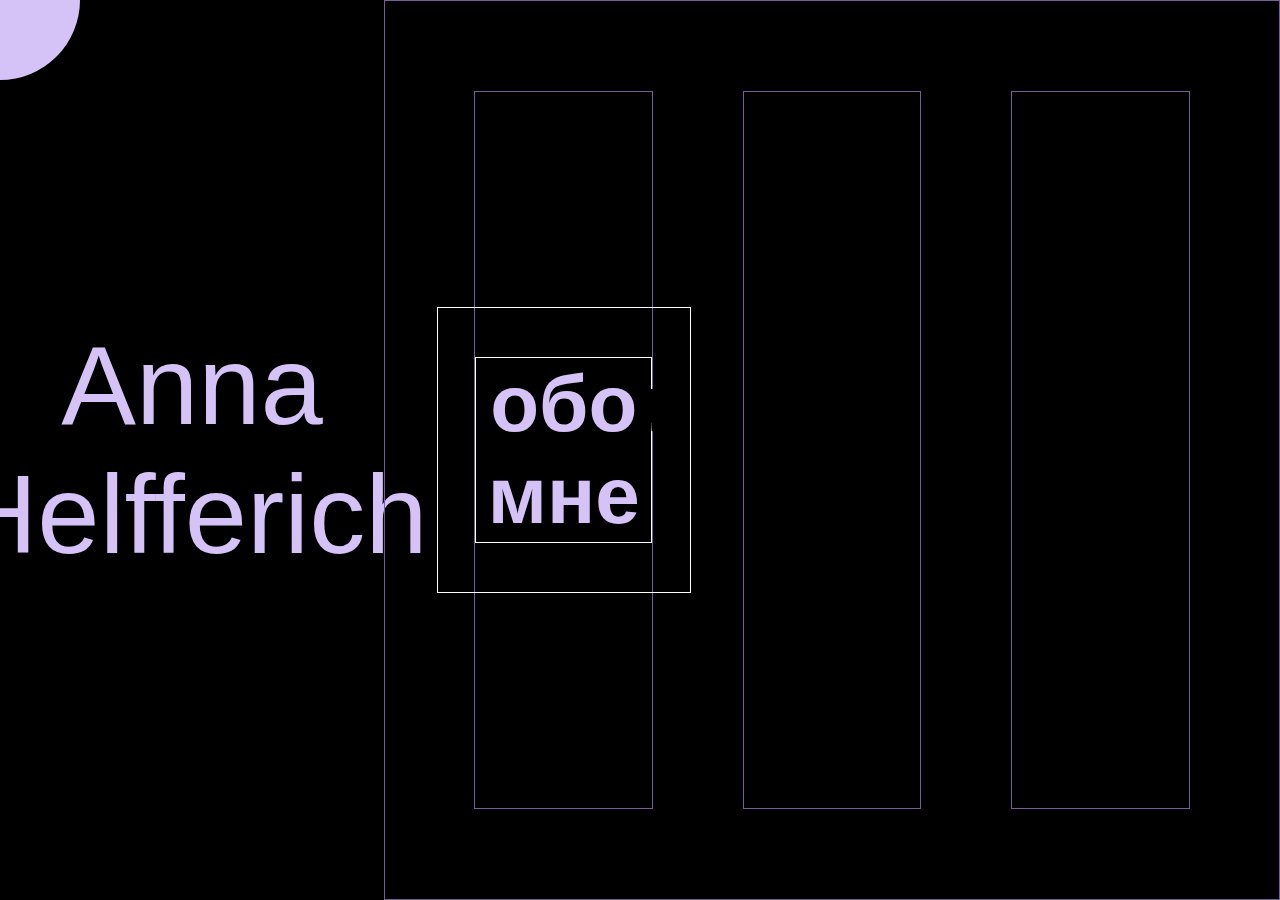
==== commit 706a1a63: "about- one div with two hs, no z, changed color of h2" ====
--- a/index.html
+++ b/index.html
@@ -35,59 +35,25 @@
       <!-- CONTACT -->
       <div class="anna_contact position">
         <div class="form_wrapper position"></div>
-        <!--   <video autoplay muted loop>
-          <source src="videos/contact_color.mp4" />
-        </video> -->
       </div>
     </aside>
     <!-- RIGHT SIDE -->
     <main class="selection position flex flex-ai-c flex-jc-se">
       <!-- ABOUT ME -->
-      <div id="translate" class="selection_about flex flex-ai-c flex-jc-c">
-        <div class="russian flex flex-ai-c flex-jc-c">
-          <h1 id="russian" class="about_russian">
+      <div id="translate" class="about_me flex flex-ai-c flex-jc-c">
+           <h1 id="russian" class="about_russian text-c position">
             обо <br />
             мне
           </h1>
-        </div>
-        <div class="english position flex flex-ai-c flex-jc-c">
-          <h1 id="english" class="about_english">
-            about <br />
+          <h2 id="english" class="about_english text-c">
+            about <br>
             me
-          </h1>
-        </div>
+          </h2>
       </div>
-      <!-- WORK -->
-      <div id="translate" class="selection_work flex flex-ai-c flex-jc-c">
-        <div class="russian flex flex-ai-c flex-jc-c">
-          <h1 id="russian" class="work_russian">
-            мои <br />
-            рабо <br />
-            ты
-          </h1>
-        </div>
-        <div class="english position flex flex-ai-c flex-jc-c">
-          <h1 id="english" class="work_english">
-            my <br />
-            work
-          </h1>
-        </div>
-      </div>
+      <!-- MY WORK -->
+      <div class="my_work"></div>
       <!-- CONTACT -->
-      <div id="translate" class="selection_contact flex flex-ai-c flex-jc-c">
-        <div class="russian flex flex-ai-c flex-jc-c">
-          <h1 id="russian" class="contact_russian">
-            кон <br />
-            такт
-          </h1>
-        </div>
-        <div class="english position flex flex-ai-c flex-jc-c">
-          <h1 id="english" class="contact_english">
-            con <br />
-            tact
-          </h1>
-        </div>
-      </div>
+      <div class="contact"></div>
     </main>
     <!-- ABOUT ME -->
     <section id="aboutMe" class="position-f flex flex-ai-c flex-jc-c">
--- a/scss/style.css
+++ b/scss/style.css
@@ -154,88 +154,43 @@
 }
 
 .selection {
-  /* border: solid 1px $brighter_violet; */
+  border: solid 1px #755d9e;
   top: 0;
   right: 0;
   width: 70%;
   height: 100%;
 }
 
-.selection_about {
+.selection .about_me {
   border: solid 1px #755d9e;
   width: 20%;
   height: 80%;
-  margin-bottom: 5rem;
-}
-
-.selection_about .russian {
-  /* border: solid 1px yellow; */
-  width: 100%;
-  height: 100%;
-}
-
-.selection_about h1.about_russian {
-  /*    border: solid 1px white; */
+}
+
+.selection .about_me h1 {
   padding: 50px;
-  font-size: 6rem;
+  border: solid 1px white;
   color: #d5c2f6;
-}
-
-.selection_about h1.about_english {
-  /*   border: solid 1px rgb(251, 29, 29); */
-  padding: 50px;
   font-size: 5rem;
+}
+
+.selection .about_me h2 {
+  width: 100%;
+  border: solid 1px white;
   color: #000;
-  opacity: 0;
-  cursor: pointer;
-}
-
-.selection_work {
+  font-size: 5rem;
+}
+
+.selection .my_work {
   border: solid 1px #755d9e;
   width: 20%;
   height: 80%;
 }
 
-.selection_work .russian {
-  /*  border: solid 1px white; */
-  width: 100%;
-  height: 100%;
-}
-
-.selection_work h1.work_russian {
-  font-size: 5rem;
-  color: #d5c2f6;
-}
-
-.selection_work h1.work_english {
-  font-size: 5rem;
-  color: #000;
-  opacity: 0;
-  cursor: pointer;
-}
-
-.selection_contact {
+.selection .contact {
   border: solid 1px #755d9e;
   width: 20%;
   height: 80%;
-}
-
-.selection_contact .russian {
-  /*  border: solid 1px white; */
-  width: 100%;
-  height: 100%;
-}
-
-.selection_contact h1.contact_russian {
-  font-size: 5rem;
-  color: #d5c2f6;
-}
-
-.selection_contact h1.contact_english {
-  font-size: 5rem;
-  color: #000;
-  opacity: 0;
-  cursor: pointer;
 }
 
 #translate {
@@ -297,12 +252,6 @@
 .anna_contact {
   display: none;
   height: 100%;
-  /*  video {
-    width: 100%;
-    height: 100%;
-    object-fit: cover;
-    opacity: 0.5;
-  } */
 }
 
 .lineOne {
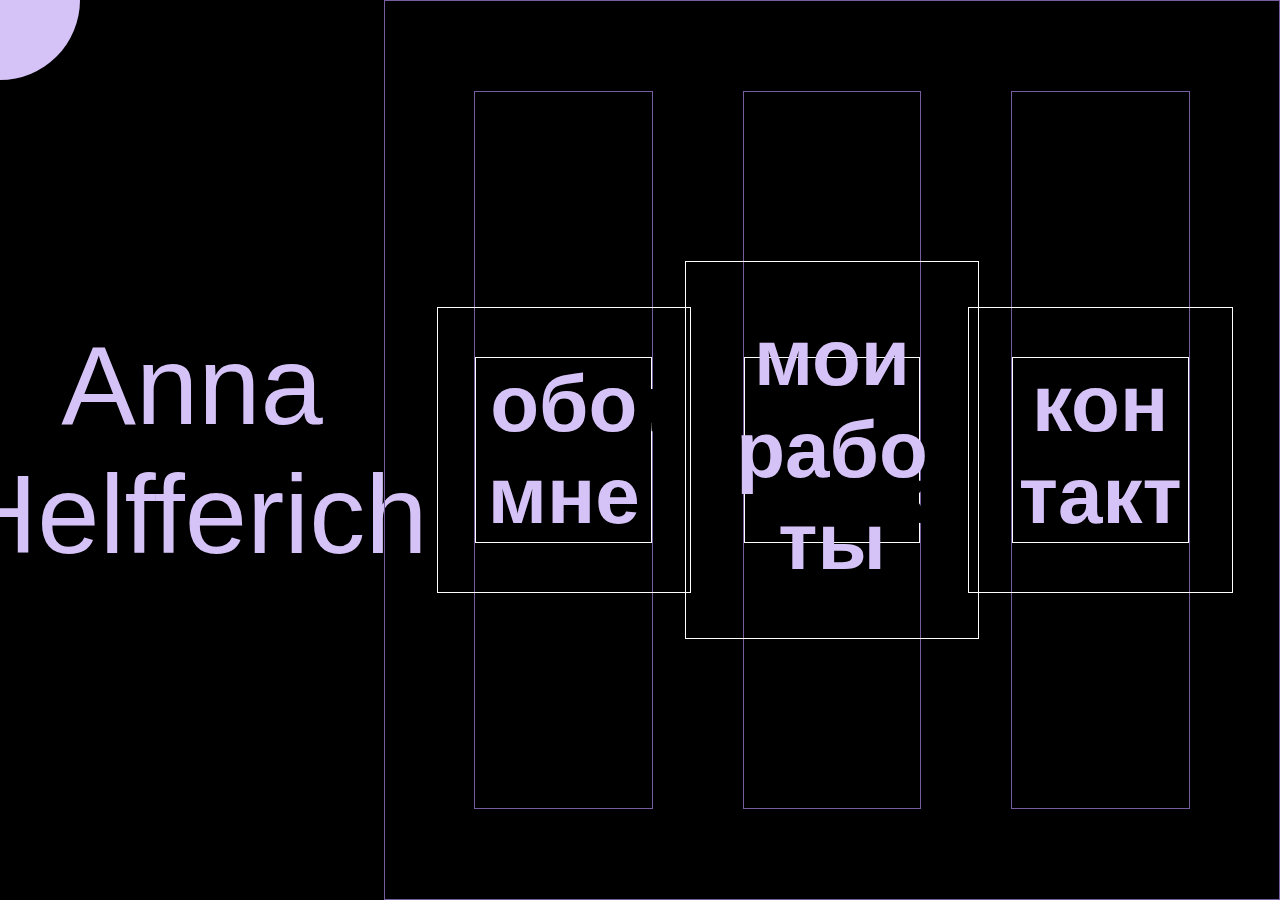
==== commit 8304e8f4: "fixed work and contact hs, one div - no z and different color" ====
--- a/index.html
+++ b/index.html
@@ -51,9 +51,26 @@
           </h2>
       </div>
       <!-- MY WORK -->
-      <div class="my_work"></div>
+      <div id="translate" class="my_work flex flex-ai-c flex-jc-c">
+        <h1 id="russian" class="work_russian text-c position">
+            мои <br />
+            рабо <br />
+            ты
+          </h1>
+          <h2 id="english" class="work_english text-c">
+            my <br> work
+          </h2>
+      </div>
       <!-- CONTACT -->
-      <div class="contact"></div>
+      <div id="translate" class="contact flex flex-ai-c flex-jc-c">
+        <h1 id="russian" class="contact_russian text-c position">
+           кон <br />
+            такт
+          </h1>
+          <h2 id="english" class="contact_english text-c">
+            con <br> tact
+          </h2>
+      </div>
     </main>
     <!-- ABOUT ME -->
     <section id="aboutMe" class="position-f flex flex-ai-c flex-jc-c">
--- a/scss/style.css
+++ b/scss/style.css
@@ -159,6 +159,9 @@
   right: 0;
   width: 70%;
   height: 100%;
+  /* ABOUT ME */
+  /* MY WORK */
+  /* CONTACT */
 }
 
 .selection .about_me {
@@ -187,10 +190,38 @@
   height: 80%;
 }
 
+.selection .my_work h1 {
+  padding: 50px;
+  border: solid 1px white;
+  color: #d5c2f6;
+  font-size: 5rem;
+}
+
+.selection .my_work h2 {
+  width: 100%;
+  border: solid 1px white;
+  color: #000;
+  font-size: 5rem;
+}
+
 .selection .contact {
   border: solid 1px #755d9e;
   width: 20%;
   height: 80%;
+}
+
+.selection .contact h1 {
+  padding: 50px;
+  border: solid 1px white;
+  color: #d5c2f6;
+  font-size: 5rem;
+}
+
+.selection .contact h2 {
+  width: 100%;
+  border: solid 1px white;
+  color: #000;
+  font-size: 5rem;
 }
 
 #translate {
